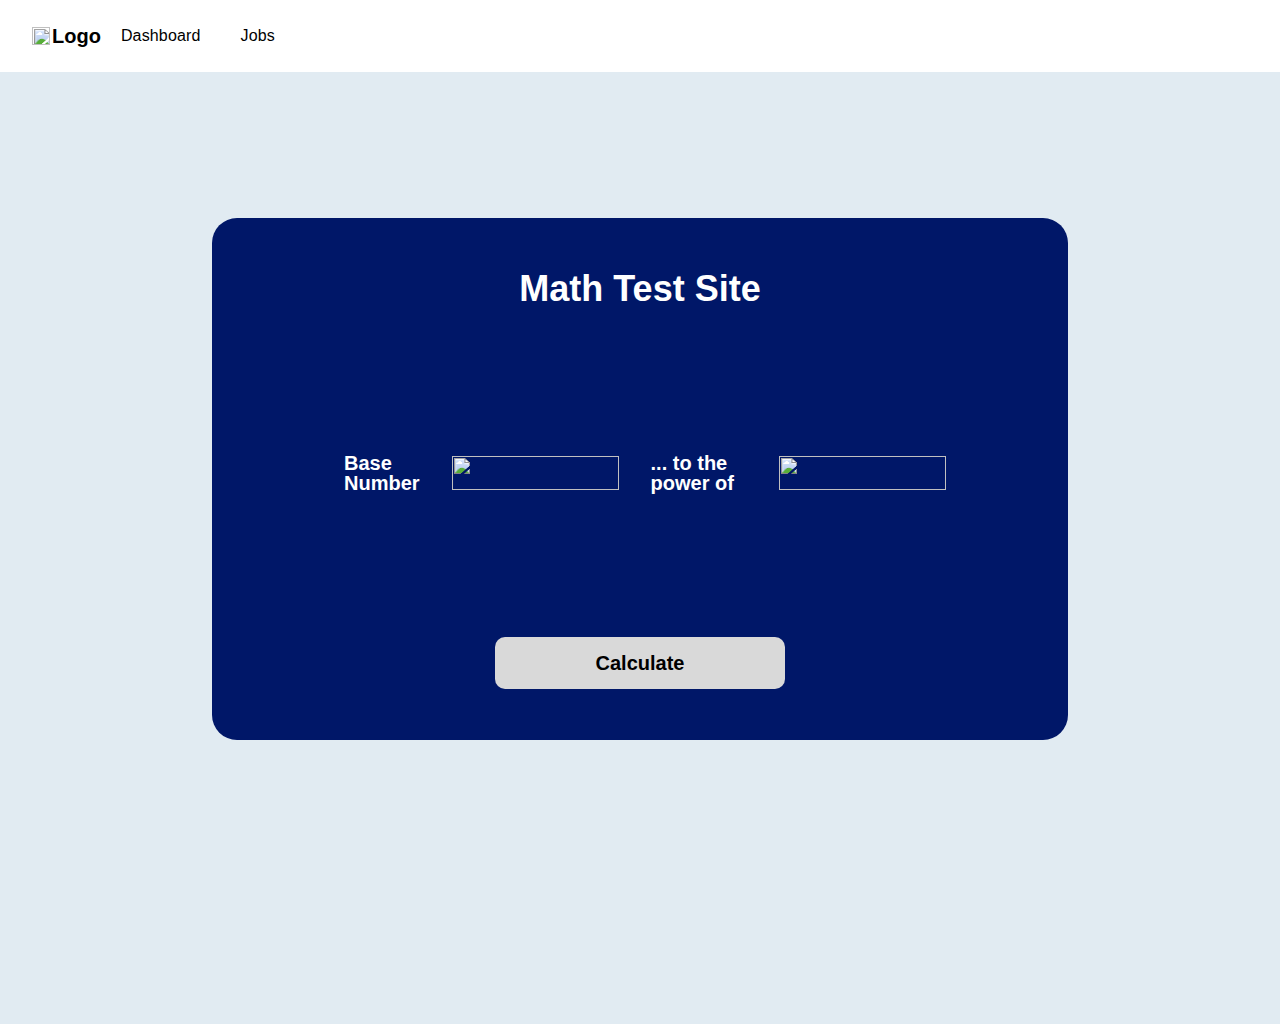
==== index.html @ e386edb8 "try again" ====
<!DOCTYPE html><!--  This site was created in Webflow. https://www.webflow.com  -->
<!--  Last Published: Thu Jun 29 2023 03:50:03 GMT+0000 (Coordinated Universal Time)  -->
<html data-wf-page="649cf6dd56175bee62887b92" data-wf-site="649cf6dd56175bee62887b8e">
<head>
  <meta charset="utf-8">
  <title>SP&#x27;s Spectacular Site</title>
  <meta content="width=device-width, initial-scale=1" name="viewport">
  <meta content="Webflow" name="generator">
  <link href="css/normalize.css" rel="stylesheet" type="text/css">
  <link href="css/webflow.css" rel="stylesheet" type="text/css">
  <link href="css/sps-spectacular-site-15b941.webflow.css" rel="stylesheet" type="text/css">
  <script type="text/javascript">!function(o,c){var n=c.documentElement,t=" w-mod-";n.className+=t+"js",("ontouchstart"in o||o.DocumentTouch&&c instanceof DocumentTouch)&&(n.className+=t+"touch")}(window,document);</script>
  <link href="images/favicon.ico" rel="shortcut icon" type="image/x-icon">
  <link href="images/webclip.png" rel="apple-touch-icon">
</head>
<body>
  <div class="home">
    <div class="navbar">
      <div class="logo"><img src="https://uploads-ssl.webflow.com/649cf6dd56175bee62887b8e/649cf7217cb20ece78a99e9d_Vectors-Wrapper.svg" loading="lazy" width="18" height="18" alt="" class="vectors-wrapper-5">
        <div class="text-9">Logo</div>
      </div>
      <div class="frame-333">
        <div class="body-body-large">Dashboard</div>
        <div class="body-body-large">Jobs</div>
      </div>
    </div>
    <div class="frame-334">
      <div class="frame-335">
        <div class="frame-336">
          <div class="frame-337">
            <div class="text-10">Math Test Site</div>
          </div>
          <div class="frame-338">
            <div class="frame-337">
              <div class="text-11">Base Number</div>
            </div><img src="https://uploads-ssl.webflow.com/649cf6dd56175bee62887b8e/649cf7237cb20ece78a9a00b_Vectors-Wrapper.svg" loading="lazy" width="167" height="34" alt="" class="vectors-wrapper-2">
            <div class="frame-337">
              <div class="text-11">... to the power of</div>
            </div><img src="https://uploads-ssl.webflow.com/649cf6dd56175bee62887b8e/649cf7237cb20ece78a9a00b_Vectors-Wrapper.svg" loading="lazy" width="167" height="34" alt="" class="vectors-wrapper-2">
          </div>
          <div class="frame-5">
            <div class="frame-339">
              <div class="text-4">Calculate</div>
            </div>
          </div>
        </div>
      </div>
    </div>
  </div>
  <script src="https://d3e54v103j8qbb.cloudfront.net/js/jquery-3.5.1.min.dc5e7f18c8.js?site=649cf6dd56175bee62887b8e" type="text/javascript" integrity="sha256-9/aliU8dGd2tb6OSsuzixeV4y/faTqgFtohetphbbj0=" crossorigin="anonymous"></script>
  <script src="js/webflow.js" type="text/javascript"></script>
</body>
</html>
---- css/webflow.css ----
@font-face {
  font-family: 'webflow-icons';
  src: url("[data-uri]") format('truetype');
  font-weight: normal;
  font-style: normal;
}
[class^="w-icon-"],
[class*=" w-icon-"] {
  /* use !important to prevent issues with browser extensions that change fonts */
  font-family: 'webflow-icons' !important;
  speak: none;
  font-style: normal;
  font-weight: normal;
  font-variant: normal;
  text-transform: none;
  line-height: 1;
  /* Better Font Rendering =========== */
  -webkit-font-smoothing: antialiased;
  -moz-osx-font-smoothing: grayscale;
}
.w-icon-slider-right:before {
  content: "\e600";
}
.w-icon-slider-left:before {
  content: "\e601";
}
.w-icon-nav-menu:before {
  content: "\e602";
}
.w-icon-arrow-down:before,
.w-icon-dropdown-toggle:before {
  content: "\e603";
}
.w-icon-file-upload-remove:before {
  content: "\e900";
}
.w-icon-file-upload-icon:before {
  content: "\e903";
}
* {
  -webkit-box-sizing: border-box;
  -moz-box-sizing: border-box;
  box-sizing: border-box;
}
html {
  height: 100%;
}
body {
  margin: 0;
  min-height: 100%;
  background-color: #fff;
  font-family: Arial, sans-serif;
  font-size: 14px;
  line-height: 20px;
  color: #333;
}
img {
  max-width: 100%;
  vertical-align: middle;
  display: inline-block;
}
html.w-mod-touch * {
  background-attachment: scroll !important;
}
.w-block {
  display: block;
}
.w-inline-block {
  max-width: 100%;
  display: inline-block;
}
.w-clearfix:before,
.w-clearfix:after {
  content: " ";
  display: table;
  grid-column-start: 1;
  grid-row-start: 1;
  grid-column-end: 2;
  grid-row-end: 2;
}
.w-clearfix:after {
  clear: both;
}
.w-hidden {
  display: none;
}
.w-button {
  display: inline-block;
  padding: 9px 15px;
  background-color: #3898EC;
  color: white;
  border: 0;
  line-height: inherit;
  text-decoration: none;
  cursor: pointer;
  border-radius: 0;
}
input.w-button {
  -webkit-appearance: button;
}
html[data-w-dynpage] [data-w-cloak] {
  color: transparent !important;
}
.w-webflow-badge,
.w-webflow-badge * {
  position: static;
  left: auto;
  top: auto;
  right: auto;
  bottom: auto;
  z-index: auto;
  display: block;
  visibility: visible;
  overflow: visible;
  overflow-x: visible;
  overflow-y: visible;
  box-sizing: border-box;
  width: auto;
  height: auto;
  max-height: none;
  max-width: none;
  min-height: 0;
  min-width: 0;
  margin: 0;
  padding: 0;
  float: none;
  clear: none;
  border: 0 none transparent;
  border-radius: 0;
  background: none;
  background-image: none;
  background-position: 0% 0%;
  background-size: auto auto;
  background-repeat: repeat;
  background-origin: padding-box;
  background-clip: border-box;
  background-attachment: scroll;
  background-color: transparent;
  box-shadow: none;
  opacity: 1;
  transform: none;
  transition: none;
  direction: ltr;
  font-family: inherit;
  font-weight: inherit;
  color: inherit;
  font-size: inherit;
  line-height: inherit;
  font-style: inherit;
  font-variant: inherit;
  text-align: inherit;
  letter-spacing: inherit;
  text-decoration: inherit;
  text-indent: 0;
  text-transform: inherit;
  list-style-type: disc;
  text-shadow: none;
  font-smoothing: auto;
  vertical-align: baseline;
  cursor: inherit;
  white-space: inherit;
  word-break: normal;
  word-spacing: normal;
  word-wrap: normal;
}
.w-webflow-badge {
  position: fixed !important;
  display: inline-block !important;
  visibility: visible !important;
  z-index: 2147483647 !important;
  top: auto !important;
  right: 12px !important;
  bottom: 12px !important;
  left: auto !important;
  color: #AAADB0 !important;
  background-color: #fff !important;
  border-radius: 3px !important;
  padding: 6px 8px 6px 6px !important;
  font-size: 12px !important;
  opacity: 1 !important;
  line-height: 14px !important;
  text-decoration: none !important;
  transform: none !important;
  margin: 0 !important;
  width: auto !important;
  height: auto !important;
  overflow: visible !important;
  white-space: nowrap;
  box-shadow: 0 0 0 1px rgba(0, 0, 0, 0.1), 0px 1px 3px rgba(0, 0, 0, 0.1);
  cursor: pointer;
}
.w-webflow-badge > img {
  display: inline-block !important;
  visibility: visible !important;
  opacity: 1 !important;
  vertical-align: middle !important;
}
h1,
h2,
h3,
h4,
h5,
h6 {
  font-weight: bold;
  margin-bottom: 10px;
}
h1 {
  font-size: 38px;
  line-height: 44px;
  margin-top: 20px;
}
h2 {
  font-size: 32px;
  line-height: 36px;
  margin-top: 20px;
}
h3 {
  font-size: 24px;
  line-height: 30px;
  margin-top: 20px;
}
h4 {
  font-size: 18px;
  line-height: 24px;
  margin-top: 10px;
}
h5 {
  font-size: 14px;
  line-height: 20px;
  margin-top: 10px;
}
h6 {
  font-size: 12px;
  line-height: 18px;
  margin-top: 10px;
}
p {
  margin-top: 0;
  margin-bottom: 10px;
}
blockquote {
  margin: 0 0 10px 0;
  padding: 10px 20px;
  border-left: 5px solid #E2E2E2;
  font-size: 18px;
  line-height: 22px;
}
figure {
  margin: 0;
  margin-bottom: 10px;
}
figcaption {
  margin-top: 5px;
  text-align: center;
}
ul,
ol {
  margin-top: 0px;
  margin-bottom: 10px;
  padding-left: 40px;
}
.w-list-unstyled {
  padding-left: 0;
  list-style: none;
}
.w-embed:before,
.w-embed:after {
  content: " ";
  display: table;
  grid-column-start: 1;
  grid-row-start: 1;
  grid-column-end: 2;
  grid-row-end: 2;
}
.w-embed:after {
  clear: both;
}
.w-video {
  width: 100%;
  position: relative;
  padding: 0;
}
.w-video iframe,
.w-video object,
.w-video embed {
  position: absolute;
  top: 0;
  left: 0;
  width: 100%;
  height: 100%;
  border: none;
}
fieldset {
  padding: 0;
  margin: 0;
  border: 0;
}
button,
[type='button'],
[type='reset'] {
  border: 0;
  cursor: pointer;
  -webkit-appearance: button;
}
.w-form {
  margin: 0 0 15px;
}
.w-form-done {
  display: none;
  padding: 20px;
  text-align: center;
  background-color: #dddddd;
}
.w-form-fail {
  display: none;
  margin-top: 10px;
  padding: 10px;
  background-color: #ffdede;
}
label {
  display: block;
  margin-bottom: 5px;
  font-weight: bold;
}
.w-input,
.w-select {
  display: block;
  width: 100%;
  height: 38px;
  padding: 8px 12px;
  margin-bottom: 10px;
  font-size: 14px;
  line-height: 1.42857143;
  color: #333333;
  vertical-align: middle;
  background-color: #ffffff;
  border: 1px solid #cccccc;
}
.w-input:-moz-placeholder,
.w-select:-moz-placeholder {
  color: #999;
}
.w-input::-moz-placeholder,
.w-select::-moz-placeholder {
  color: #999;
  opacity: 1;
}
.w-input::-webkit-input-placeholder,
.w-select::-webkit-input-placeholder {
  color: #999;
}
.w-input:focus,
.w-select:focus {
  border-color: #3898EC;
  outline: 0;
}
.w-input[disabled],
.w-select[disabled],
.w-input[readonly],
.w-select[readonly],
fieldset[disabled] .w-input,
fieldset[disabled] .w-select {
  cursor: not-allowed;
}
.w-input[disabled]:not(.w-input-disabled),
.w-select[disabled]:not(.w-input-disabled),
.w-input[readonly],
.w-select[readonly],
fieldset[disabled]:not(.w-input-disabled) .w-input,
fieldset[disabled]:not(.w-input-disabled) .w-select {
  background-color: #eeeeee;
}
textarea.w-input,
textarea.w-select {
  height: auto;
}
.w-select {
  background-color: #f3f3f3;
}
.w-select[multiple] {
  height: auto;
}
.w-form-label {
  display: inline-block;
  cursor: pointer;
  font-weight: normal;
  margin-bottom: 0px;
}
.w-radio {
  display: block;
  margin-bottom: 5px;
  padding-left: 20px;
}
.w-radio:before,
.w-radio:after {
  content: " ";
  display: table;
  grid-column-start: 1;
  grid-row-start: 1;
  grid-column-end: 2;
  grid-row-end: 2;
}
.w-radio:after {
  clear: both;
}
.w-radio-input {
  margin: 4px 0 0;
  line-height: normal;
  float: left;
  margin-left: -20px;
}
.w-radio-input {
  margin-top: 3px;
}
.w-file-upload {
  display: block;
  margin-bottom: 10px;
}
.w-file-upload-input {
  width: 0.1px;
  height: 0.1px;
  opacity: 0;
  overflow: hidden;
  position: absolute;
  z-index: -100;
}
.w-file-upload-default,
.w-file-upload-uploading,
.w-file-upload-success {
  display: inline-block;
  color: #333333;
}
.w-file-upload-error {
  display: block;
  margin-top: 10px;
}
.w-file-upload-default.w-hidden,
.w-file-upload-uploading.w-hidden,
.w-file-upload-error.w-hidden,
.w-file-upload-success.w-hidden {
  display: none;
}
.w-file-upload-uploading-btn {
  display: flex;
  font-size: 14px;
  font-weight: normal;
  cursor: pointer;
  margin: 0;
  padding: 8px 12px;
  border: 1px solid #cccccc;
  background-color: #fafafa;
}
.w-file-upload-file {
  display: flex;
  flex-grow: 1;
  justify-content: space-between;
  margin: 0;
  padding: 8px 9px 8px 11px;
  border: 1px solid #cccccc;
  background-color: #fafafa;
}
.w-file-upload-file-name {
  font-size: 14px;
  font-weight: normal;
  display: block;
}
.w-file-remove-link {
  margin-top: 3px;
  margin-left: 10px;
  width: auto;
  height: auto;
  padding: 3px;
  display: block;
  cursor: pointer;
}
.w-icon-file-upload-remove {
  margin: auto;
  font-size: 10px;
}
.w-file-upload-error-msg {
  display: inline-block;
  color: #ea384c;
  padding: 2px 0;
}
.w-file-upload-info {
  display: inline-block;
  line-height: 38px;
  padding: 0 12px;
}
.w-file-upload-label {
  display: inline-block;
  font-size: 14px;
  font-weight: normal;
  cursor: pointer;
  margin: 0;
  padding: 8px 12px;
  border: 1px solid #cccccc;
  background-color: #fafafa;
}
.w-icon-file-upload-icon,
.w-icon-file-upload-uploading {
  display: inline-block;
  margin-right: 8px;
  width: 20px;
}
.w-icon-file-upload-uploading {
  height: 20px;
}
.w-container {
  margin-left: auto;
  margin-right: auto;
  max-width: 940px;
}
.w-container:before,
.w-container:after {
  content: " ";
  display: table;
  grid-column-start: 1;
  grid-row-start: 1;
  grid-column-end: 2;
  grid-row-end: 2;
}
.w-container:after {
  clear: both;
}
.w-container .w-row {
  margin-left: -10px;
  margin-right: -10px;
}
.w-row:before,
.w-row:after {
  content: " ";
  display: table;
  grid-column-start: 1;
  grid-row-start: 1;
  grid-column-end: 2;
  grid-row-end: 2;
}
.w-row:after {
  clear: both;
}
.w-row .w-row {
  margin-left: 0;
  margin-right: 0;
}
.w-col {
  position: relative;
  float: left;
  width: 100%;
  min-height: 1px;
  padding-left: 10px;
  padding-right: 10px;
}
.w-col .w-col {
  padding-left: 0;
  padding-right: 0;
}
.w-col-1 {
  width: 8.33333333%;
}
.w-col-2 {
  width: 16.66666667%;
}
.w-col-3 {
  width: 25%;
}
.w-col-4 {
  width: 33.33333333%;
}
.w-col-5 {
  width: 41.66666667%;
}
.w-col-6 {
  width: 50%;
}
.w-col-7 {
  width: 58.33333333%;
}
.w-col-8 {
  width: 66.66666667%;
}
.w-col-9 {
  width: 75%;
}
.w-col-10 {
  width: 83.33333333%;
}
.w-col-11 {
  width: 91.66666667%;
}
.w-col-12 {
  width: 100%;
}
.w-hidden-main {
  display: none !important;
}
@media screen and (max-width: 991px) {
  .w-container {
    max-width: 728px;
  }
  .w-hidden-main {
    display: inherit !important;
  }
  .w-hidden-medium {
    display: none !important;
  }
  .w-col-medium-1 {
    width: 8.33333333%;
  }
  .w-col-medium-2 {
    width: 16.66666667%;
  }
  .w-col-medium-3 {
    width: 25%;
  }
  .w-col-medium-4 {
    width: 33.33333333%;
  }
  .w-col-medium-5 {
    width: 41.66666667%;
  }
  .w-col-medium-6 {
    width: 50%;
  }
  .w-col-medium-7 {
    width: 58.33333333%;
  }
  .w-col-medium-8 {
    width: 66.66666667%;
  }
  .w-col-medium-9 {
    width: 75%;
  }
  .w-col-medium-10 {
    width: 83.33333333%;
  }
  .w-col-medium-11 {
    width: 91.66666667%;
  }
  .w-col-medium-12 {
    width: 100%;
  }
  .w-col-stack {
    width: 100%;
    left: auto;
    right: auto;
  }
}
@media screen and (max-width: 767px) {
  .w-hidden-main {
    display: inherit !important;
  }
  .w-hidden-medium {
    display: inherit !important;
  }
  .w-hidden-small {
    display: none !important;
  }
  .w-row,
  .w-container .w-row {
    margin-left: 0;
    margin-right: 0;
  }
  .w-col {
    width: 100%;
    left: auto;
    right: auto;
  }
  .w-col-small-1 {
    width: 8.33333333%;
  }
  .w-col-small-2 {
    width: 16.66666667%;
  }
  .w-col-small-3 {
    width: 25%;
  }
  .w-col-small-4 {
    width: 33.33333333%;
  }
  .w-col-small-5 {
    width: 41.66666667%;
  }
  .w-col-small-6 {
    width: 50%;
  }
  .w-col-small-7 {
    width: 58.33333333%;
  }
  .w-col-small-8 {
    width: 66.66666667%;
  }
  .w-col-small-9 {
    width: 75%;
  }
  .w-col-small-10 {
    width: 83.33333333%;
  }
  .w-col-small-11 {
    width: 91.66666667%;
  }
  .w-col-small-12 {
    width: 100%;
  }
}
@media screen and (max-width: 479px) {
  .w-container {
    max-width: none;
  }
  .w-hidden-main {
    display: inherit !important;
  }
  .w-hidden-medium {
    display: inherit !important;
  }
  .w-hidden-small {
    display: inherit !important;
  }
  .w-hidden-tiny {
    display: none !important;
  }
  .w-col {
    width: 100%;
  }
  .w-col-tiny-1 {
    width: 8.33333333%;
  }
  .w-col-tiny-2 {
    width: 16.66666667%;
  }
  .w-col-tiny-3 {
    width: 25%;
  }
  .w-col-tiny-4 {
    width: 33.33333333%;
  }
  .w-col-tiny-5 {
    width: 41.66666667%;
  }
  .w-col-tiny-6 {
    width: 50%;
  }
  .w-col-tiny-7 {
    width: 58.33333333%;
  }
  .w-col-tiny-8 {
    width: 66.66666667%;
  }
  .w-col-tiny-9 {
    width: 75%;
  }
  .w-col-tiny-10 {
    width: 83.33333333%;
  }
  .w-col-tiny-11 {
    width: 91.66666667%;
  }
  .w-col-tiny-12 {
    width: 100%;
  }
}
.w-widget {
  position: relative;
}
.w-widget-map {
  width: 100%;
  height: 400px;
}
.w-widget-map label {
  width: auto;
  display: inline;
}
.w-widget-map img {
  max-width: inherit;
}
.w-widget-map .gm-style-iw {
  text-align: center;
}
.w-widget-map .gm-style-iw > button {
  display: none !important;
}
.w-widget-twitter {
  overflow: hidden;
}
.w-widget-twitter-count-shim {
  display: inline-block;
  vertical-align: top;
  position: relative;
  width: 28px;
  height: 20px;
  text-align: center;
  background: white;
  border: #758696 solid 1px;
  border-radius: 3px;
}
.w-widget-twitter-count-shim * {
  pointer-events: none;
  -webkit-user-select: none;
  -moz-user-select: none;
  -ms-user-select: none;
  user-select: none;
}
.w-widget-twitter-count-shim .w-widget-twitter-count-inner {
  position: relative;
  font-size: 15px;
  line-height: 12px;
  text-align: center;
  color: #999;
  font-family: serif;
}
.w-widget-twitter-count-shim .w-widget-twitter-count-clear {
  position: relative;
  display: block;
}
.w-widget-twitter-count-shim.w--large {
  width: 36px;
  height: 28px;
}
.w-widget-twitter-count-shim.w--large .w-widget-twitter-count-inner {
  font-size: 18px;
  line-height: 18px;
}
.w-widget-twitter-count-shim:not(.w--vertical) {
  margin-left: 5px;
  margin-right: 8px;
}
.w-widget-twitter-count-shim:not(.w--vertical).w--large {
  margin-left: 6px;
}
.w-widget-twitter-count-shim:not(.w--vertical):before,
.w-widget-twitter-count-shim:not(.w--vertical):after {
  top: 50%;
  left: 0;
  border: solid transparent;
  content: ' ';
  height: 0;
  width: 0;
  position: absolute;
  pointer-events: none;
}
.w-widget-twitter-count-shim:not(.w--vertical):before {
  border-color: rgba(117, 134, 150, 0);
  border-right-color: #5d6c7b;
  border-width: 4px;
  margin-left: -9px;
  margin-top: -4px;
}
.w-widget-twitter-count-shim:not(.w--vertical).w--large:before {
  border-width: 5px;
  margin-left: -10px;
  margin-top: -5px;
}
.w-widget-twitter-count-shim:not(.w--vertical):after {
  border-color: rgba(255, 255, 255, 0);
  border-right-color: white;
  border-width: 4px;
  margin-left: -8px;
  margin-top: -4px;
}
.w-widget-twitter-count-shim:not(.w--vertical).w--large:after {
  border-width: 5px;
  margin-left: -9px;
  margin-top: -5px;
}
.w-widget-twitter-count-shim.w--vertical {
  width: 61px;
  height: 33px;
  margin-bottom: 8px;
}
.w-widget-twitter-count-shim.w--vertical:before,
.w-widget-twitter-count-shim.w--vertical:after {
  top: 100%;
  left: 50%;
  border: solid transparent;
  content: ' ';
  height: 0;
  width: 0;
  position: absolute;
  pointer-events: none;
}
.w-widget-twitter-count-shim.w--vertical:before {
  border-color: rgba(117, 134, 150, 0);
  border-top-color: #5d6c7b;
  border-width: 5px;
  margin-left: -5px;
}
.w-widget-twitter-count-shim.w--vertical:after {
  border-color: rgba(255, 255, 255, 0);
  border-top-color: white;
  border-width: 4px;
  margin-left: -4px;
}
.w-widget-twitter-count-shim.w--vertical .w-widget-twitter-count-inner {
  font-size: 18px;
  line-height: 22px;
}
.w-widget-twitter-count-shim.w--vertical.w--large {
  width: 76px;
}
.w-background-video {
  position: relative;
  overflow: hidden;
  height: 500px;
  color: white;
}
.w-background-video > video {
  background-size: cover;
  background-position: 50% 50%;
  position: absolute;
  margin: auto;
  width: 100%;
  height: 100%;
  right: -100%;
  bottom: -100%;
  top: -100%;
  left: -100%;
  object-fit: cover;
  z-index: -100;
}
.w-background-video > video::-webkit-media-controls-start-playback-button {
  display: none !important;
  -webkit-appearance: none;
}
.w-background-video--control {
  position: absolute;
  bottom: 1em;
  right: 1em;
  background-color: transparent;
  padding: 0;
}
.w-background-video--control > [hidden] {
  display: none !important;
}
.w-slider {
  position: relative;
  height: 300px;
  text-align: center;
  background: #dddddd;
  clear: both;
  -webkit-tap-highlight-color: rgba(0, 0, 0, 0);
  tap-highlight-color: rgba(0, 0, 0, 0);
}
.w-slider-mask {
  position: relative;
  display: block;
  overflow: hidden;
  z-index: 1;
  left: 0;
  right: 0;
  height: 100%;
  white-space: nowrap;
}
.w-slide {
  position: relative;
  display: inline-block;
  vertical-align: top;
  width: 100%;
  height: 100%;
  white-space: normal;
  text-align: left;
}
.w-slider-nav {
  position: absolute;
  z-index: 2;
  top: auto;
  right: 0;
  bottom: 0;
  left: 0;
  margin: auto;
  padding-top: 10px;
  height: 40px;
  text-align: center;
  -webkit-tap-highlight-color: rgba(0, 0, 0, 0);
  tap-highlight-color: rgba(0, 0, 0, 0);
}
.w-slider-nav.w-round > div {
  border-radius: 100%;
}
.w-slider-nav.w-num > div {
  width: auto;
  height: auto;
  padding: 0.2em 0.5em;
  font-size: inherit;
  line-height: inherit;
}
.w-slider-nav.w-shadow > div {
  box-shadow: 0 0 3px rgba(51, 51, 51, 0.4);
}
.w-slider-nav-invert {
  color: #fff;
}
.w-slider-nav-invert > div {
  background-color: rgba(34, 34, 34, 0.4);
}
.w-slider-nav-invert > div.w-active {
  background-color: #222;
}
.w-slider-dot {
  position: relative;
  display: inline-block;
  width: 1em;
  height: 1em;
  background-color: rgba(255, 255, 255, 0.4);
  cursor: pointer;
  margin: 0 3px 0.5em;
  transition: background-color 100ms, color 100ms;
}
.w-slider-dot.w-active {
  background-color: #fff;
}
.w-slider-dot:focus {
  outline: none;
  box-shadow: 0px 0px 0px 2px #fff;
}
.w-slider-dot:focus.w-active {
  box-shadow: none;
}
.w-slider-arrow-left,
.w-slider-arrow-right {
  position: absolute;
  width: 80px;
  top: 0;
  right: 0;
  bottom: 0;
  left: 0;
  margin: auto;
  cursor: pointer;
  overflow: hidden;
  color: white;
  font-size: 40px;
  -webkit-tap-highlight-color: rgba(0, 0, 0, 0);
  tap-highlight-color: rgba(0, 0, 0, 0);
  -webkit-user-select: none;
  -moz-user-select: none;
  -ms-user-select: none;
  user-select: none;
}
.w-slider-arrow-left [class^='w-icon-'],
.w-slider-arrow-right [class^='w-icon-'],
.w-slider-arrow-left [class*=' w-icon-'],
.w-slider-arrow-right [class*=' w-icon-'] {
  position: absolute;
}
.w-slider-arrow-left:focus,
.w-slider-arrow-right:focus {
  outline: 0;
}
.w-slider-arrow-left {
  z-index: 3;
  right: auto;
}
.w-slider-arrow-right {
  z-index: 4;
  left: auto;
}
.w-icon-slider-left,
.w-icon-slider-right {
  top: 0;
  right: 0;
  bottom: 0;
  left: 0;
  margin: auto;
  width: 1em;
  height: 1em;
}
.w-slider-aria-label {
  border: 0;
  clip: rect(0 0 0 0);
  height: 1px;
  margin: -1px;
  overflow: hidden;
  padding: 0;
  position: absolute;
  width: 1px;
}
.w-slider-force-show {
  display: block !important;
}
.w-dropdown {
  display: inline-block;
  position: relative;
  text-align: left;
  margin-left: auto;
  margin-right: auto;
  z-index: 900;
}
.w-dropdown-btn,
.w-dropdown-toggle,
.w-dropdown-link {
  position: relative;
  vertical-align: top;
  text-decoration: none;
  color: #222222;
  padding: 20px;
  text-align: left;
  margin-left: auto;
  margin-right: auto;
  white-space: nowrap;
}
.w-dropdown-toggle {
  -webkit-user-select: none;
  -moz-user-select: none;
  -ms-user-select: none;
  user-select: none;
  display: inline-block;
  cursor: pointer;
  padding-right: 40px;
}
.w-dropdown-toggle:focus {
  outline: 0;
}
.w-icon-dropdown-toggle {
  position: absolute;
  top: 0;
  right: 0;
  bottom: 0;
  margin: auto;
  margin-right: 20px;
  width: 1em;
  height: 1em;
}
.w-dropdown-list {
  position: absolute;
  background: #dddddd;
  display: none;
  min-width: 100%;
}
.w-dropdown-list.w--open {
  display: block;
}
.w-dropdown-link {
  padding: 10px 20px;
  display: block;
  color: #222222;
}
.w-dropdown-link.w--current {
  color: #0082f3;
}
.w-dropdown-link:focus {
  outline: 0;
}
@media screen and (max-width: 767px) {
  .w-nav-brand {
    padding-left: 10px;
  }
}
/**
 * ## Note
 * Safari (on both iOS and OS X) does not handle viewport units (vh, vw) well.
 * For example percentage units do not work on descendants of elements that
 * have any dimensions expressed in viewport units. It also doesn’t handle them at
 * all in `calc()`.
 */
/**
 * Wrapper around all lightbox elements
 *
 * 1. Since the lightbox can receive focus, IE also gives it an outline.
 * 2. Fixes flickering on Chrome when a transition is in progress
 *    underneath the lightbox.
 */
.w-lightbox-backdrop {
  cursor: auto;
  font-style: normal;
  letter-spacing: normal;
  list-style: disc;
  text-indent: 0;
  text-shadow: none;
  text-transform: none;
  visibility: visible;
  white-space: normal;
  word-break: normal;
  word-spacing: normal;
  word-wrap: normal;
  position: fixed;
  top: 0;
  right: 0;
  bottom: 0;
  left: 0;
  color: #fff;
  font-family: "Helvetica Neue", Helvetica, Ubuntu, "Segoe UI", Verdana, sans-serif;
  font-size: 17px;
  line-height: 1.2;
  font-weight: 300;
  text-align: center;
  background: rgba(0, 0, 0, 0.9);
  z-index: 2000;
  outline: 0;
  /* 1 */
  opacity: 0;
  -webkit-user-select: none;
  -moz-user-select: none;
  -webkit-tap-highlight-color: transparent;
  -webkit-transform: translate(0, 0);
  /* 2 */
}
/**
 * Neat trick to bind the rubberband effect to our canvas instead of the whole
 * document on iOS. It also prevents a bug that causes the document underneath to scroll.
 */
.w-lightbox-backdrop,
.w-lightbox-container {
  height: 100%;
  overflow: auto;
  -webkit-overflow-scrolling: touch;
}
.w-lightbox-content {
  position: relative;
  height: 100vh;
  overflow: hidden;
}
.w-lightbox-view {
  position: absolute;
  width: 100vw;
  height: 100vh;
  opacity: 0;
}
.w-lightbox-view:before {
  content: "";
  height: 100vh;
}
/* .w-lightbox-content */
.w-lightbox-group,
.w-lightbox-group .w-lightbox-view,
.w-lightbox-group .w-lightbox-view:before {
  height: 86vh;
}
.w-lightbox-frame,
.w-lightbox-view:before {
  display: inline-block;
  vertical-align: middle;
}
/*
 * 1. Remove default margin set by user-agent on the <figure> element.
 */
.w-lightbox-figure {
  position: relative;
  margin: 0;
  /* 1 */
}
.w-lightbox-group .w-lightbox-figure {
  cursor: pointer;
}
/**
 * IE adds image dimensions as width and height attributes on the IMG tag,
 * but we need both width and height to be set to auto to enable scaling.
 */
.w-lightbox-img {
  width: auto;
  height: auto;
  max-width: none;
}
/**
 * 1. Reset if style is set by user on "All Images"
 */
.w-lightbox-image {
  display: block;
  float: none;
  /* 1 */
  max-width: 100vw;
  max-height: 100vh;
}
.w-lightbox-group .w-lightbox-image {
  max-height: 86vh;
}
.w-lightbox-caption {
  position: absolute;
  right: 0;
  bottom: 0;
  left: 0;
  padding: 0.5em 1em;
  background: rgba(0, 0, 0, 0.4);
  text-align: left;
  text-overflow: ellipsis;
  white-space: nowrap;
  overflow: hidden;
}
.w-lightbox-embed {
  position: absolute;
  top: 0;
  right: 0;
  bottom: 0;
  left: 0;
  width: 100%;
  height: 100%;
}
.w-lightbox-control {
  position: absolute;
  top: 0;
  width: 4em;
  background-size: 24px;
  background-repeat: no-repeat;
  background-position: center;
  cursor: pointer;
  -webkit-transition: all 0.3s;
  transition: all 0.3s;
}
.w-lightbox-left {
  display: none;
  bottom: 0;
  left: 0;
  /* <svg xmlns="http://www.w3.org/2000/svg" viewBox="-20 0 24 40" width="24" height="40"><g transform="rotate(45)"><path d="m0 0h5v23h23v5h-28z" opacity=".4"/><path d="m1 1h3v23h23v3h-26z" fill="#fff"/></g></svg> */
  background-image: url("[data-uri]");
}
.w-lightbox-right {
  display: none;
  right: 0;
  bottom: 0;
  /* <svg xmlns="http://www.w3.org/2000/svg" viewBox="-4 0 24 40" width="24" height="40"><g transform="rotate(45)"><path d="m0-0h28v28h-5v-23h-23z" opacity=".4"/><path d="m1 1h26v26h-3v-23h-23z" fill="#fff"/></g></svg> */
  background-image: url("[data-uri]");
}
/*
 * Without specifying the with and height inside the SVG, all versions of IE render the icon too small.
 * The bug does not seem to manifest itself if the elements are tall enough such as the above arrows.
 * (http://stackoverflow.com/questions/16092114/background-size-differs-in-internet-explorer)
 */
.w-lightbox-close {
  right: 0;
  height: 2.6em;
  /* <svg xmlns="http://www.w3.org/2000/svg" viewBox="-4 0 18 17" width="18" height="17"><g transform="rotate(45)"><path d="m0 0h7v-7h5v7h7v5h-7v7h-5v-7h-7z" opacity=".4"/><path d="m1 1h7v-7h3v7h7v3h-7v7h-3v-7h-7z" fill="#fff"/></g></svg> */
  background-image: url("[data-uri]");
  background-size: 18px;
}
/**
 * 1. All IE versions add extra space at the bottom without this.
 */
.w-lightbox-strip {
  position: absolute;
  bottom: 0;
  left: 0;
  right: 0;
  padding: 0 1vh;
  line-height: 0;
  /* 1 */
  white-space: nowrap;
  overflow-x: auto;
  overflow-y: hidden;
}
/*
 * 1. We use content-box to avoid having to do `width: calc(10vh + 2vw)`
 *    which doesn’t work in Safari anyway.
 * 2. Chrome renders images pixelated when switching to GPU. Making sure
 *    the parent is also rendered on the GPU (by setting translate3d for
 *    example) fixes this behavior.
 */
.w-lightbox-item {
  display: inline-block;
  width: 10vh;
  padding: 2vh 1vh;
  box-sizing: content-box;
  /* 1 */
  cursor: pointer;
  -webkit-transform: translate3d(0, 0, 0);
  /* 2 */
}
.w-lightbox-active {
  opacity: 0.3;
}
.w-lightbox-thumbnail {
  position: relative;
  height: 10vh;
  background: #222;
  overflow: hidden;
}
.w-lightbox-thumbnail-image {
  position: absolute;
  top: 0;
  left: 0;
}
.w-lightbox-thumbnail .w-lightbox-tall {
  top: 50%;
  width: 100%;
  -webkit-transform: translate(0, -50%);
  transform: translate(0, -50%);
}
.w-lightbox-thumbnail .w-lightbox-wide {
  left: 50%;
  height: 100%;
  -webkit-transform: translate(-50%, 0);
  transform: translate(-50%, 0);
}
/*
 * Spinner
 *
 * Absolute pixel values are used to avoid rounding errors that would cause
 * the white spinning element to be misaligned with the track.
 */
.w-lightbox-spinner {
  position: absolute;
  top: 50%;
  left: 50%;
  box-sizing: border-box;
  width: 40px;
  height: 40px;
  margin-top: -20px;
  margin-left: -20px;
  border: 5px solid rgba(0, 0, 0, 0.4);
  border-radius: 50%;
  -webkit-animation: spin 0.8s infinite linear;
  animation: spin 0.8s infinite linear;
}
.w-lightbox-spinner:after {
  content: "";
  position: absolute;
  top: -4px;
  right: -4px;
  bottom: -4px;
  left: -4px;
  border: 3px solid transparent;
  border-bottom-color: #fff;
  border-radius: 50%;
}
/*
 * Utility classes
 */
.w-lightbox-hide {
  display: none;
}
.w-lightbox-noscroll {
  overflow: hidden;
}
@media (min-width: 768px) {
  .w-lightbox-content {
    height: 96vh;
    margin-top: 2vh;
  }
  .w-lightbox-view,
  .w-lightbox-view:before {
    height: 96vh;
  }
  /* .w-lightbox-content */
  .w-lightbox-group,
  .w-lightbox-group .w-lightbox-view,
  .w-lightbox-group .w-lightbox-view:before {
    height: 84vh;
  }
  .w-lightbox-image {
    max-width: 96vw;
    max-height: 96vh;
  }
  .w-lightbox-group .w-lightbox-image {
    max-width: 82.3vw;
    max-height: 84vh;
  }
  .w-lightbox-left,
  .w-lightbox-right {
    display: block;
    opacity: 0.5;
  }
  .w-lightbox-close {
    opacity: 0.8;
  }
  .w-lightbox-control:hover {
    opacity: 1;
  }
}
.w-lightbox-inactive,
.w-lightbox-inactive:hover {
  opacity: 0;
}
.w-richtext:before,
.w-richtext:after {
  content: " ";
  display: table;
  grid-column-start: 1;
  grid-row-start: 1;
  grid-column-end: 2;
  grid-row-end: 2;
}
.w-richtext:after {
  clear: both;
}
.w-richtext[contenteditable="true"]:before,
.w-richtext[contenteditable="true"]:after {
  white-space: initial;
}
.w-richtext ol,
.w-richtext ul {
  overflow: hidden;
}
.w-richtext .w-richtext-figure-selected.w-richtext-figure-type-video div:after,
.w-richtext .w-richtext-figure-selected[data-rt-type="video"] div:after {
  outline: 2px solid #2895f7;
}
.w-richtext .w-richtext-figure-selected.w-richtext-figure-type-image div,
.w-richtext .w-richtext-figure-selected[data-rt-type="image"] div {
  outline: 2px solid #2895f7;
}
.w-richtext figure.w-richtext-figure-type-video > div:after,
.w-richtext figure[data-rt-type="video"] > div:after {
  content: '';
  position: absolute;
  display: none;
  left: 0;
  top: 0;
  right: 0;
  bottom: 0;
}
.w-richtext figure {
  position: relative;
  max-width: 60%;
}
.w-richtext figure > div:before {
  cursor: default!important;
}
.w-richtext figure img {
  width: 100%;
}
.w-richtext figure figcaption.w-richtext-figcaption-placeholder {
  opacity: 0.6;
}
.w-richtext figure div {
  /* fix incorrectly sized selection border in the data manager */
  font-size: 0px;
  color: transparent;
}
.w-richtext figure.w-richtext-figure-type-image,
.w-richtext figure[data-rt-type="image"] {
  display: table;
}
.w-richtext figure.w-richtext-figure-type-image > div,
.w-richtext figure[data-rt-type="image"] > div {
  display: inline-block;
}
.w-richtext figure.w-richtext-figure-type-image > figcaption,
.w-richtext figure[data-rt-type="image"] > figcaption {
  display: table-caption;
  caption-side: bottom;
}
.w-richtext figure.w-richtext-figure-type-video,
.w-richtext figure[data-rt-type="video"] {
  width: 60%;
  height: 0;
}
.w-richtext figure.w-richtext-figure-type-video iframe,
.w-richtext figure[data-rt-type="video"] iframe {
  position: absolute;
  top: 0;
  left: 0;
  width: 100%;
  height: 100%;
}
.w-richtext figure.w-richtext-figure-type-video > div,
.w-richtext figure[data-rt-type="video"] > div {
  width: 100%;
}
.w-richtext figure.w-richtext-align-center {
  margin-right: auto;
  margin-left: auto;
  clear: both;
}
.w-richtext figure.w-richtext-align-center.w-richtext-figure-type-image > div,
.w-richtext figure.w-richtext-align-center[data-rt-type="image"] > div {
  max-width: 100%;
}
.w-richtext figure.w-richtext-align-normal {
  clear: both;
}
.w-richtext figure.w-richtext-align-fullwidth {
  width: 100%;
  max-width: 100%;
  text-align: center;
  clear: both;
  display: block;
  margin-right: auto;
  margin-left: auto;
}
.w-richtext figure.w-richtext-align-fullwidth > div {
  display: inline-block;
  /* padding-bottom is used for aspect ratios in video figures
      we want the div to inherit that so hover/selection borders in the designer-canvas
      fit right*/
  padding-bottom: inherit;
}
.w-richtext figure.w-richtext-align-fullwidth > figcaption {
  display: block;
}
.w-richtext figure.w-richtext-align-floatleft {
  float: left;
  margin-right: 15px;
  clear: none;
}
.w-richtext figure.w-richtext-align-floatright {
  float: right;
  margin-left: 15px;
  clear: none;
}
.w-nav {
  position: relative;
  background: #dddddd;
  z-index: 1000;
}
.w-nav:before,
.w-nav:after {
  content: " ";
  display: table;
  grid-column-start: 1;
  grid-row-start: 1;
  grid-column-end: 2;
  grid-row-end: 2;
}
.w-nav:after {
  clear: both;
}
.w-nav-brand {
  position: relative;
  float: left;
  text-decoration: none;
  color: #333333;
}
.w-nav-link {
  position: relative;
  display: inline-block;
  vertical-align: top;
  text-decoration: none;
  color: #222222;
  padding: 20px;
  text-align: left;
  margin-left: auto;
  margin-right: auto;
}
.w-nav-link.w--current {
  color: #0082f3;
}
.w-nav-menu {
  position: relative;
  float: right;
}
[data-nav-menu-open] {
  display: block !important;
  position: absolute;
  top: 100%;
  left: 0;
  right: 0;
  background: #C8C8C8;
  text-align: center;
  overflow: visible;
  min-width: 200px;
}
.w--nav-link-open {
  display: block;
  position: relative;
}
.w-nav-overlay {
  position: absolute;
  overflow: hidden;
  display: none;
  top: 100%;
  left: 0;
  right: 0;
  width: 100%;
}
.w-nav-overlay [data-nav-menu-open] {
  top: 0;
}
.w-nav[data-animation="over-left"] .w-nav-overlay {
  width: auto;
}
.w-nav[data-animation="over-left"] .w-nav-overlay,
.w-nav[data-animation="over-left"] [data-nav-menu-open] {
  right: auto;
  z-index: 1;
  top: 0;
}
.w-nav[data-animation="over-right"] .w-nav-overlay {
  width: auto;
}
.w-nav[data-animation="over-right"] .w-nav-overlay,
.w-nav[data-animation="over-right"] [data-nav-menu-open] {
  left: auto;
  z-index: 1;
  top: 0;
}
.w-nav-button {
  position: relative;
  float: right;
  padding: 18px;
  font-size: 24px;
  display: none;
  cursor: pointer;
  -webkit-tap-highlight-color: rgba(0, 0, 0, 0);
  tap-highlight-color: rgba(0, 0, 0, 0);
  -webkit-user-select: none;
  -moz-user-select: none;
  -ms-user-select: none;
  user-select: none;
}
.w-nav-button:focus {
  outline: 0;
}
.w-nav-button.w--open {
  background-color: #C8C8C8;
  color: white;
}
.w-nav[data-collapse="all"] .w-nav-menu {
  display: none;
}
.w-nav[data-collapse="all"] .w-nav-button {
  display: block;
}
.w--nav-dropdown-open {
  display: block;
}
.w--nav-dropdown-toggle-open {
  display: block;
}
.w--nav-dropdown-list-open {
  position: static;
}
@media screen and (max-width: 991px) {
  .w-nav[data-collapse="medium"] .w-nav-menu {
    display: none;
  }
  .w-nav[data-collapse="medium"] .w-nav-button {
    display: block;
  }
}
@media screen and (max-width: 767px) {
  .w-nav[data-collapse="small"] .w-nav-menu {
    display: none;
  }
  .w-nav[data-collapse="small"] .w-nav-button {
    display: block;
  }
  .w-nav-brand {
    padding-left: 10px;
  }
}
@media screen and (max-width: 479px) {
  .w-nav[data-collapse="tiny"] .w-nav-menu {
    display: none;
  }
  .w-nav[data-collapse="tiny"] .w-nav-button {
    display: block;
  }
}
.w-tabs {
  position: relative;
}
.w-tabs:before,
.w-tabs:after {
  content: " ";
  display: table;
  grid-column-start: 1;
  grid-row-start: 1;
  grid-column-end: 2;
  grid-row-end: 2;
}
.w-tabs:after {
  clear: both;
}
.w-tab-menu {
  position: relative;
}
.w-tab-link {
  position: relative;
  display: inline-block;
  vertical-align: top;
  text-decoration: none;
  padding: 9px 30px;
  text-align: left;
  cursor: pointer;
  color: #222222;
  background-color: #dddddd;
}
.w-tab-link.w--current {
  background-color: #C8C8C8;
}
.w-tab-link:focus {
  outline: 0;
}
.w-tab-content {
  position: relative;
  display: block;
  overflow: hidden;
}
.w-tab-pane {
  position: relative;
  display: none;
}
.w--tab-active {
  display: block;
}
@media screen and (max-width: 479px) {
  .w-tab-link {
    display: block;
  }
}
.w-ix-emptyfix:after {
  content: "";
}
@keyframes spin {
  0% {
    transform: rotate(0deg);
  }
  100% {
    transform: rotate(360deg);
  }
}
.w-dyn-empty {
  padding: 10px;
  background-color: #dddddd;
}
.w-dyn-hide {
  display: none !important;
}
.w-dyn-bind-empty {
  display: none !important;
}
.w-condition-invisible {
  display: none !important;
}
.wf-layout-layout {
  display: grid;
}
---- css/sps-spectacular-site-15b941.webflow.css ----
.home {
  width: 100%;
  height: 1024px;
  max-width: 1440px;
  grid-column-gap: 57px;
  grid-row-gap: 57px;
  background-color: #e1ebf2;
  flex-direction: column;
  justify-content: flex-start;
  align-items: center;
  display: flex;
}

.navbar {
  width: 100%;
  max-width: 1440px;
  grid-column-gap: 20px;
  grid-row-gap: 20px;
  background-color: #fff;
  justify-content: center;
  align-items: center;
  padding: 24px 32px;
  display: flex;
}

.logo {
  height: 24px;
  grid-column-gap: 2px;
  grid-row-gap: 2px;
  flex: 0 auto;
  justify-content: center;
  align-items: center;
  display: flex;
}

.vectors-wrapper {
  width: 18px;
  height: 18px;
  grid-column-gap: 0px;
  grid-row-gap: 0px;
  object-fit: cover;
  justify-content: center;
  align-items: center;
  display: flex;
}

.text {
  color: #000;
  text-transform: undefined;
  font-size: 20px;
  font-weight: 600;
}

.frame-321 {
  width: 100%;
  grid-column-gap: 40px;
  grid-row-gap: 40px;
  justify-content: flex-start;
  align-items: center;
  display: flex;
}

.body-body-large {
  color: #000;
  letter-spacing: .01em;
  font-size: 16px;
  font-weight: 400;
  line-height: 24px;
}

.frame-322 {
  grid-column-gap: 10px;
  grid-row-gap: 10px;
  background-color: #e1ebf2;
  flex-direction: column;
  justify-content: center;
  align-items: center;
  padding: 89px 212px;
  display: flex;
}

.frame-8 {
  grid-column-gap: 10px;
  grid-row-gap: 10px;
  background-color: #001768;
  border-radius: 25px;
  flex-direction: column;
  justify-content: flex-start;
  align-items: flex-start;
  padding: 51px 122px;
  display: flex;
}

.frame-7 {
  grid-column-gap: 134px;
  grid-row-gap: 134px;
  flex-direction: column;
  justify-content: flex-start;
  align-items: center;
  display: flex;
}

.frame-1 {
  grid-column-gap: 10px;
  grid-row-gap: 10px;
  flex: 0 auto;
  justify-content: center;
  align-items: center;
  padding: 10px;
  display: flex;
}

.text-2 {
  color: #fff;
  font-size: 36px;
  font-weight: 700;
}

.frame-6 {
  grid-column-gap: 22px;
  grid-row-gap: 22px;
  flex: 0 auto;
  justify-content: flex-start;
  align-items: center;
  display: flex;
}

.text-3 {
  color: #fff;
  font-size: 20px;
  font-weight: 700;
}

.vectors-wrapper-2 {
  width: 167px;
  height: 34px;
  grid-column-gap: 0px;
  grid-row-gap: 0px;
  object-fit: cover;
  justify-content: center;
  align-items: center;
  display: flex;
}

.frame-5 {
  grid-column-gap: 10px;
  grid-row-gap: 10px;
  background-color: #d9d9d9;
  border-radius: 10px;
  flex-direction: column;
  justify-content: flex-start;
  align-items: flex-start;
  padding: 6px 12px;
  display: flex;
}

.frame-4 {
  grid-column-gap: 10px;
  grid-row-gap: 10px;
  flex: 0 auto;
  justify-content: center;
  align-items: center;
  padding: 10px 89px;
  display: flex;
}

.text-4 {
  color: #000;
  font-size: 20px;
  font-weight: 700;
}

.jobs {
  width: 100%;
  height: 1024px;
  max-width: 1440px;
  grid-column-gap: 57px;
  grid-row-gap: 57px;
  background-color: #e1ebf2;
  flex-direction: column;
  justify-content: flex-start;
  align-items: center;
  display: flex;
}

.vectors-wrapper-3 {
  width: 18px;
  height: 18px;
  grid-column-gap: 0px;
  grid-row-gap: 0px;
  object-fit: cover;
  justify-content: center;
  align-items: center;
  display: flex;
}

.text-5 {
  color: #000;
  text-transform: undefined;
  font-size: 20px;
  font-weight: 600;
}

.frame-323 {
  width: 100%;
  grid-column-gap: 40px;
  grid-row-gap: 40px;
  justify-content: flex-start;
  align-items: center;
  display: flex;
}

.frame-324 {
  grid-column-gap: 10px;
  grid-row-gap: 10px;
  background-color: #e1ebf2;
  flex-direction: column;
  justify-content: center;
  align-items: center;
  padding: 89px 212px;
  display: flex;
}

.frame-325 {
  grid-column-gap: 10px;
  grid-row-gap: 10px;
  background-color: #001768;
  border-radius: 25px;
  flex-direction: column;
  justify-content: flex-start;
  align-items: flex-start;
  padding: 51px 122px;
  display: flex;
}

.frame-326 {
  grid-column-gap: 134px;
  grid-row-gap: 134px;
  flex-direction: column;
  justify-content: flex-start;
  align-items: center;
  display: flex;
}

.frame-327 {
  grid-column-gap: 10px;
  grid-row-gap: 10px;
  flex: 0 auto;
  justify-content: center;
  align-items: center;
  padding: 10px;
  display: flex;
}

.text-6 {
  color: #fff;
  font-size: 36px;
  font-weight: 700;
}

.vectors-wrapper-4 {
  width: 18px;
  height: 18px;
  grid-column-gap: 0px;
  grid-row-gap: 0px;
  object-fit: cover;
  justify-content: center;
  align-items: center;
  display: flex;
}

.text-7 {
  color: #000;
  text-transform: undefined;
  font-size: 20px;
  font-weight: 600;
}

.frame-328 {
  width: 100%;
  grid-column-gap: 40px;
  grid-row-gap: 40px;
  justify-content: flex-start;
  align-items: center;
  display: flex;
}

.frame-329 {
  grid-column-gap: 10px;
  grid-row-gap: 10px;
  background-color: #e1ebf2;
  flex-direction: column;
  justify-content: center;
  align-items: center;
  padding: 89px 212px;
  display: flex;
}

.frame-330 {
  grid-column-gap: 10px;
  grid-row-gap: 10px;
  background-color: #001768;
  border-radius: 25px;
  flex-direction: column;
  justify-content: flex-start;
  align-items: flex-start;
  padding: 51px 122px;
  display: flex;
}

.frame-331 {
  grid-column-gap: 134px;
  grid-row-gap: 134px;
  flex-direction: column;
  justify-content: flex-start;
  align-items: center;
  display: flex;
}

.frame-332 {
  grid-column-gap: 10px;
  grid-row-gap: 10px;
  flex: 0 auto;
  justify-content: center;
  align-items: center;
  padding: 10px;
  display: flex;
}

.text-8 {
  color: #fff;
  font-size: 36px;
  font-weight: 700;
}

.vectors-wrapper-5 {
  width: 18px;
  height: 18px;
  grid-column-gap: 0px;
  grid-row-gap: 0px;
  object-fit: cover;
  justify-content: center;
  align-items: center;
  display: flex;
}

.text-9 {
  color: #000;
  text-transform: undefined;
  font-size: 20px;
  font-weight: 600;
}

.frame-333 {
  width: 100%;
  grid-column-gap: 40px;
  grid-row-gap: 40px;
  justify-content: flex-start;
  align-items: center;
  display: flex;
}

.frame-334 {
  grid-column-gap: 10px;
  grid-row-gap: 10px;
  background-color: #e1ebf2;
  flex-direction: column;
  justify-content: center;
  align-items: center;
  padding: 89px 212px;
  display: flex;
}

.frame-335 {
  grid-column-gap: 10px;
  grid-row-gap: 10px;
  background-color: #001768;
  border-radius: 25px;
  flex-direction: column;
  justify-content: flex-start;
  align-items: flex-start;
  padding: 51px 122px;
  display: flex;
}

.frame-336 {
  grid-column-gap: 134px;
  grid-row-gap: 134px;
  flex-direction: column;
  justify-content: flex-start;
  align-items: center;
  display: flex;
}

.frame-337 {
  grid-column-gap: 10px;
  grid-row-gap: 10px;
  flex: 0 auto;
  justify-content: center;
  align-items: center;
  padding: 10px;
  display: flex;
}

.text-10 {
  color: #fff;
  font-size: 36px;
  font-weight: 700;
}

.frame-338 {
  grid-column-gap: 22px;
  grid-row-gap: 22px;
  flex: 0 auto;
  justify-content: flex-start;
  align-items: center;
  display: flex;
}

.text-11 {
  color: #fff;
  font-size: 20px;
  font-weight: 700;
}

.frame-339 {
  grid-column-gap: 10px;
  grid-row-gap: 10px;
  flex: 0 auto;
  justify-content: center;
  align-items: center;
  padding: 10px 89px;
  display: flex;
}
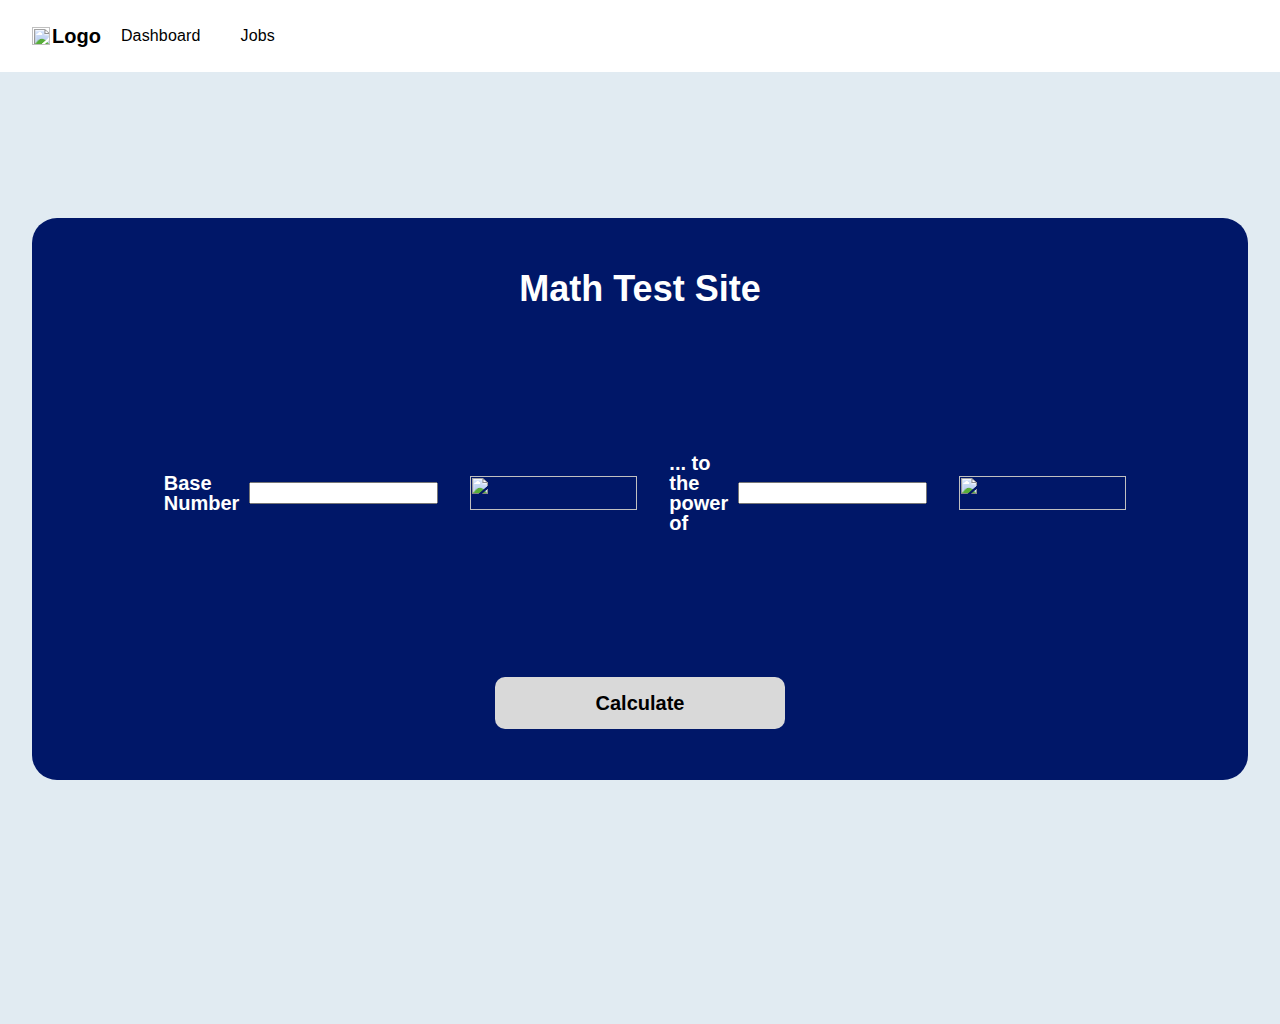
==== commit d2c201b1: "maybe this worked?" ====
--- a/index.html
+++ b/index.html
@@ -1,22 +1,44 @@
-<!DOCTYPE html><!--  This site was created in Webflow. https://www.webflow.com  -->
-<!--  Last Published: Thu Jun 29 2023 03:50:03 GMT+0000 (Coordinated Universal Time)  -->
-<html data-wf-page="649cf6dd56175bee62887b92" data-wf-site="649cf6dd56175bee62887b8e">
+<!DOCTYPE html>
+<html>
 <head>
   <meta charset="utf-8">
-  <title>SP&#x27;s Spectacular Site</title>
-  <meta content="width=device-width, initial-scale=1" name="viewport">
-  <meta content="Webflow" name="generator">
-  <link href="css/normalize.css" rel="stylesheet" type="text/css">
-  <link href="css/webflow.css" rel="stylesheet" type="text/css">
-  <link href="css/sps-spectacular-site-15b941.webflow.css" rel="stylesheet" type="text/css">
-  <script type="text/javascript">!function(o,c){var n=c.documentElement,t=" w-mod-";n.className+=t+"js",("ontouchstart"in o||o.DocumentTouch&&c instanceof DocumentTouch)&&(n.className+=t+"touch")}(window,document);</script>
-  <link href="images/favicon.ico" rel="shortcut icon" type="image/x-icon">
-  <link href="images/webclip.png" rel="apple-touch-icon">
+  <title>SP's Math Site</title>
+  <meta name="viewport" content="width=device-width, initial-scale=1">
+  <meta name="generator" content="Webflow">
+  <link rel="stylesheet" type="text/css" href="css/normalize.css">
+  <link rel="stylesheet" type="text/css" href="css/webflow.css">
+  <link rel="stylesheet" type="text/css" href="css/sps-spectacular-site-15b941.webflow.css">
+  <script>
+    !function(o,c){var n=c.documentElement,t=" w-mod-";n.className+=t+"js",("ontouchstart"in o||o.DocumentTouch&&c instanceof DocumentTouch)&&(n.className+=t+"touch")}(window,document);
+  // callAPI function that takes the base and exponent numbers as parameters
+  var callAPI = (base,exponent)=>{
+            // instantiate a headers object
+            var myHeaders = new Headers();
+            // add content type header to object
+            myHeaders.append("Content-Type", "application/json");
+            // using built in JSON utility package turn object to string and store in a variable
+            var raw = JSON.stringify({"base":base,"exponent":exponent});
+            // create a JSON object with parameters for API call and store in a variable
+            var requestOptions = {
+                method: 'POST',
+                headers: myHeaders,
+                body: raw,
+                redirect: 'follow'
+            };
+            // make API call with parameters and use promises to get response
+            fetch("https://xdb5j79nfa.execute-api.us-east-2.amazonaws.com/dev", requestOptions)
+            .then(response => response.text())
+            .then(result => alert(JSON.parse(result).body))
+            .catch(error => console.log('error', error));
+  </script>
+  <link rel="shortcut icon" type="image/x-icon" href="images/favicon.ico">
+  <link rel="apple-touch-icon" href="images/webclip.png">
 </head>
 <body>
   <div class="home">
     <div class="navbar">
-      <div class="logo"><img src="https://uploads-ssl.webflow.com/649cf6dd56175bee62887b8e/649cf7217cb20ece78a99e9d_Vectors-Wrapper.svg" loading="lazy" width="18" height="18" alt="" class="vectors-wrapper-5">
+      <div class="logo">
+        <img src="https://uploads-ssl.webflow.com/649cf6dd56175bee62887b8e/649cf7217cb20ece78a99e9d_Vectors-Wrapper.svg" loading="lazy" width="18" height="18" alt="" class="vectors-wrapper-5">
         <div class="text-9">Logo</div>
       </div>
       <div class="frame-333">
@@ -33,10 +55,14 @@
           <div class="frame-338">
             <div class="frame-337">
               <div class="text-11">Base Number</div>
-            </div><img src="https://uploads-ssl.webflow.com/649cf6dd56175bee62887b8e/649cf7237cb20ece78a9a00b_Vectors-Wrapper.svg" loading="lazy" width="167" height="34" alt="" class="vectors-wrapper-2">
+              <input type="text" id="base">
+            </div>
+            <img src="https://uploads-ssl.webflow.com/649cf6dd56175bee62887b8e/649cf7237cb20ece78a9a00b_Vectors-Wrapper.svg" loading="lazy" width="167" height="34" alt="" class="vectors-wrapper-2">
             <div class="frame-337">
               <div class="text-11">... to the power of</div>
-            </div><img src="https://uploads-ssl.webflow.com/649cf6dd56175bee62887b8e/649cf7237cb20ece78a9a00b_Vectors-Wrapper.svg" loading="lazy" width="167" height="34" alt="" class="vectors-wrapper-2">
+              <input type="text" id="exponent">
+            </div>
+            <img src="https://uploads-ssl.webflow.com/649cf6dd56175bee62887b8e/649cf7237cb20ece78a9a00b_Vectors-Wrapper.svg" loading="lazy" width="167" height="34" alt="" class="vectors-wrapper-2">
           </div>
           <div class="frame-5">
             <div class="frame-339">
@@ -47,7 +73,5 @@
       </div>
     </div>
   </div>
-  <script src="https://d3e54v103j8qbb.cloudfront.net/js/jquery-3.5.1.min.dc5e7f18c8.js?site=649cf6dd56175bee62887b8e" type="text/javascript" integrity="sha256-9/aliU8dGd2tb6OSsuzixeV4y/faTqgFtohetphbbj0=" crossorigin="anonymous"></script>
-  <script src="js/webflow.js" type="text/javascript"></script>
 </body>
-</html>+  <script src="https://d3e54v103j8qbb.cloudfront.net/js/jquery-3.5.1.min.dc5e7f18c8.js?site=649
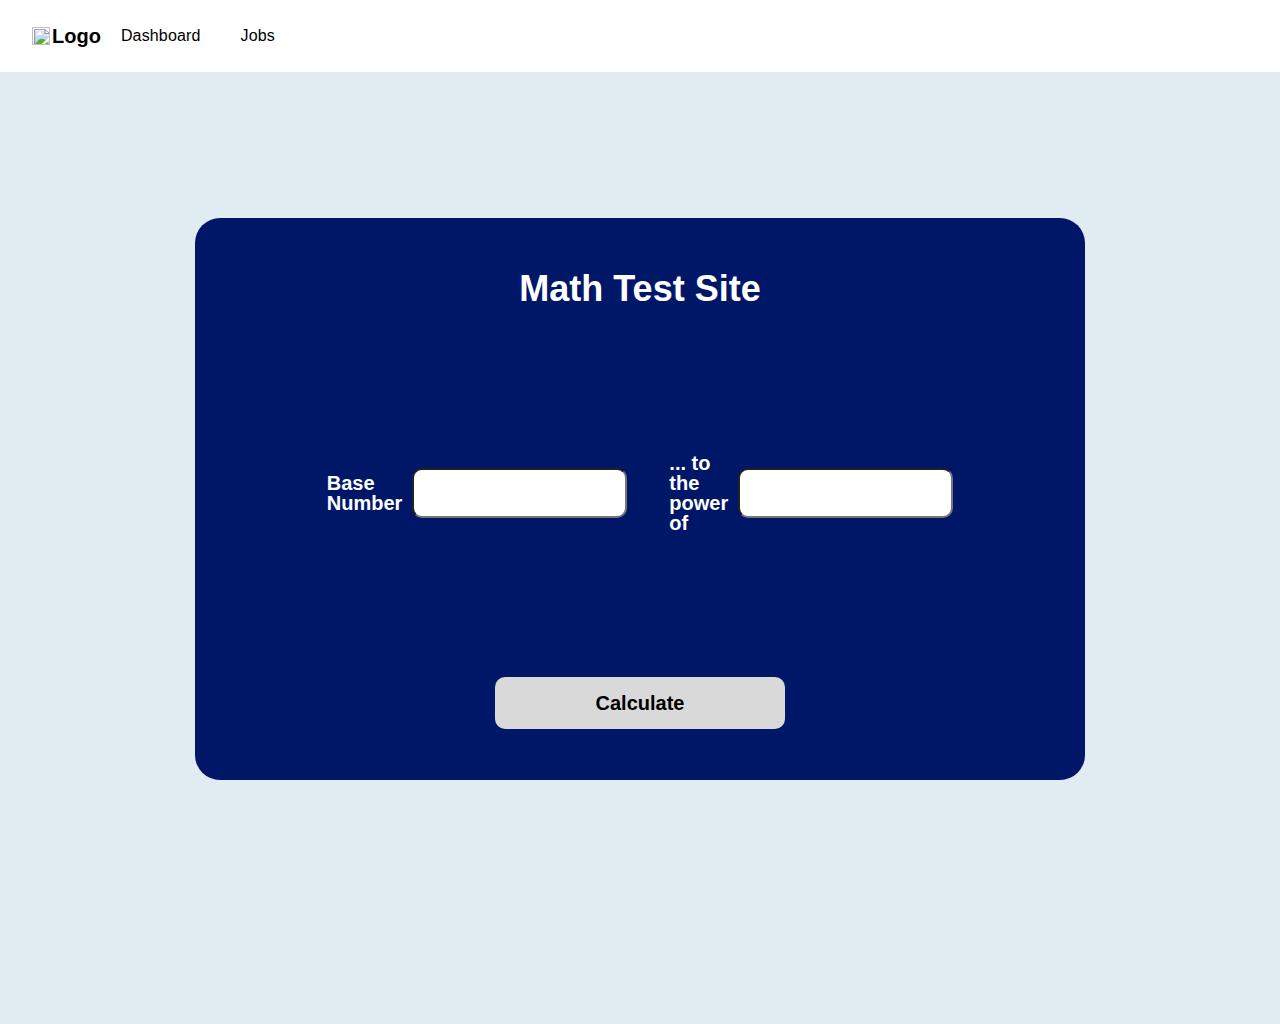
==== commit 47c20964: "remove redundancies" ====
--- a/index.html
+++ b/index.html
@@ -57,12 +57,10 @@
               <div class="text-11">Base Number</div>
               <input type="text" id="base">
             </div>
-            <img src="https://uploads-ssl.webflow.com/649cf6dd56175bee62887b8e/649cf7237cb20ece78a9a00b_Vectors-Wrapper.svg" loading="lazy" width="167" height="34" alt="" class="vectors-wrapper-2">
             <div class="frame-337">
               <div class="text-11">... to the power of</div>
               <input type="text" id="exponent">
             </div>
-            <img src="https://uploads-ssl.webflow.com/649cf6dd56175bee62887b8e/649cf7237cb20ece78a9a00b_Vectors-Wrapper.svg" loading="lazy" width="167" height="34" alt="" class="vectors-wrapper-2">
           </div>
           <div class="frame-5">
             <div class="frame-339">
--- a/css/sps-spectacular-site-15b941.webflow.css
+++ b/css/sps-spectacular-site-15b941.webflow.css
@@ -432,3 +432,8 @@
   padding: 10px 89px;
   display: flex;
 }
+
+input[type="text"] {
+  border-radius: 10px;
+  padding: 15px;
+}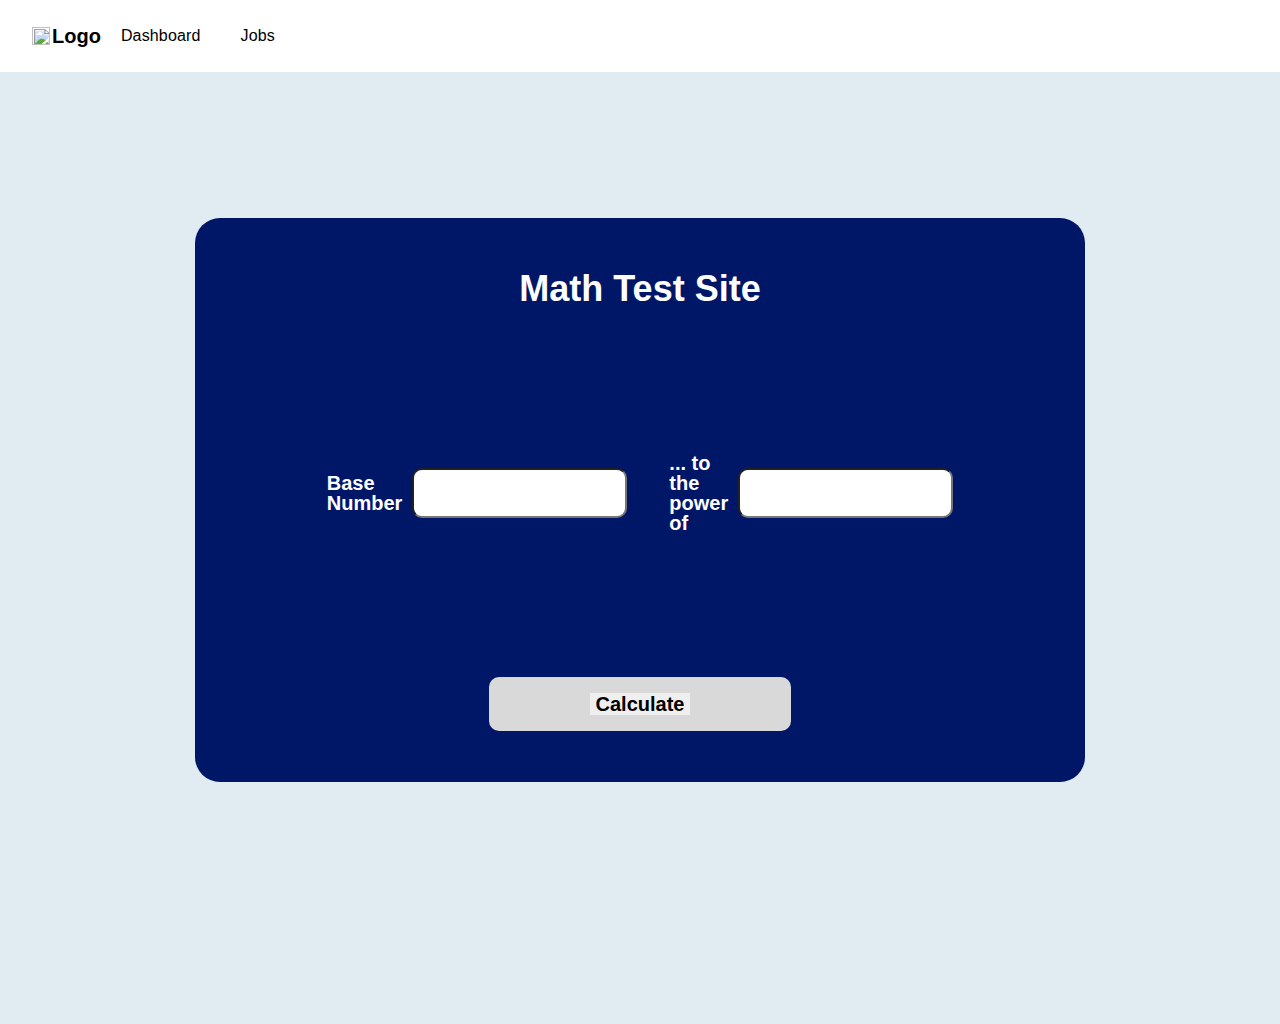
==== commit 01426075: "button" ====
--- a/index.html
+++ b/index.html
@@ -64,7 +64,7 @@
           </div>
           <div class="frame-5">
             <div class="frame-339">
-              <div class="text-4">Calculate</div>
+              <button class="text-4">Calculate</button>
             </div>
           </div>
         </div>
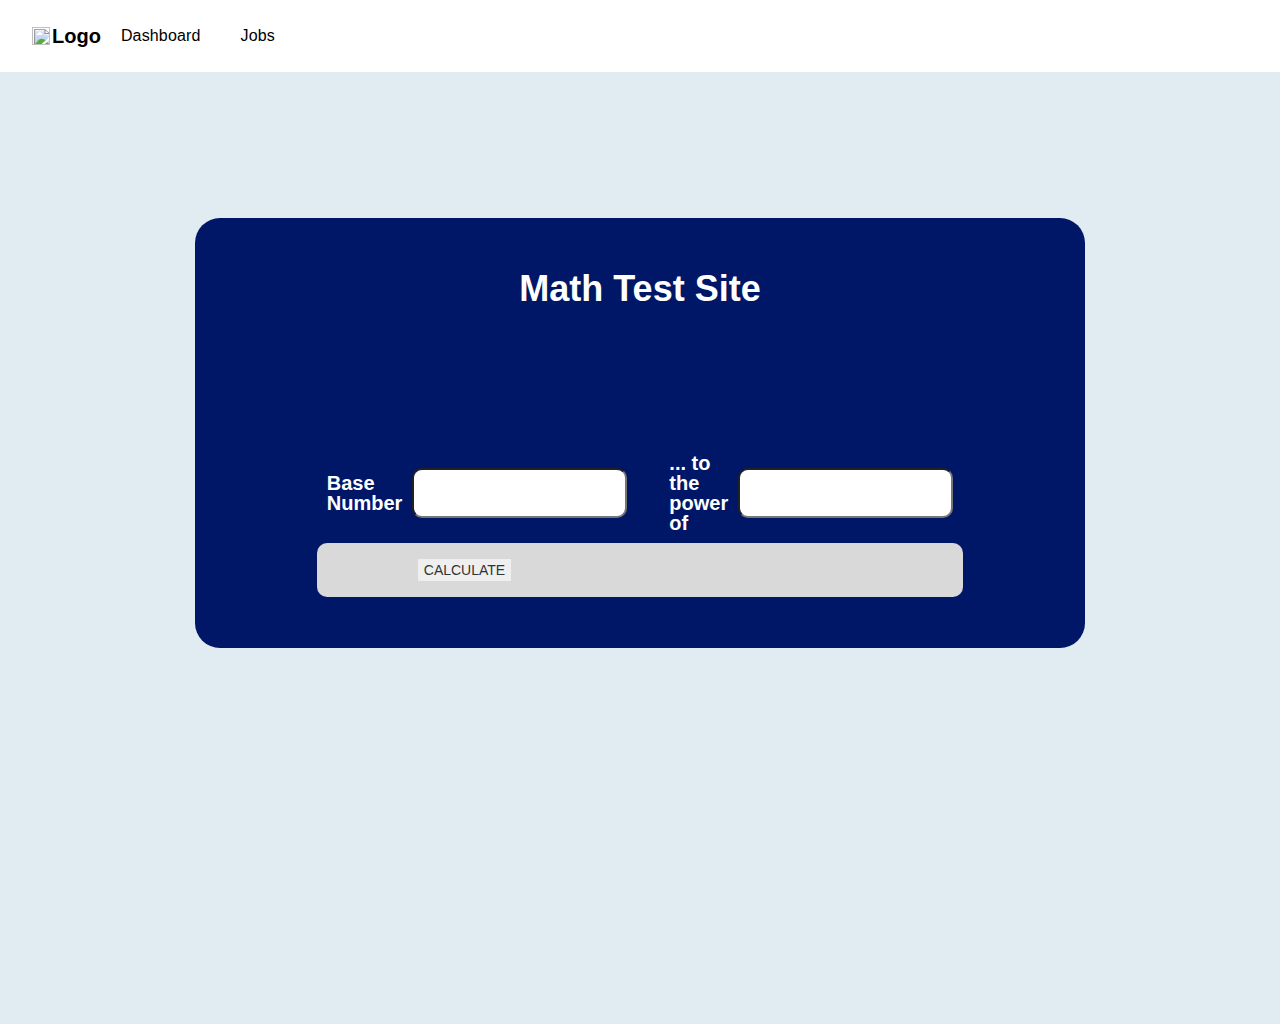
==== commit 92c52d9b: "form" ====
--- a/index.html
+++ b/index.html
@@ -52,6 +52,7 @@
           <div class="frame-337">
             <div class="text-10">Math Test Site</div>
           </div>
+          <form>
           <div class="frame-338">
             <div class="frame-337">
               <div class="text-11">Base Number</div>
@@ -64,8 +65,10 @@
           </div>
           <div class="frame-5">
             <div class="frame-339">
-              <button class="text-4">Calculate</button>
-            </div>
+              <!-- set button onClick method to call function we defined passing input values as parameters -->
+        <button type="button" onclick="callAPI(document.getElementById('base').value,document.getElementById('exponent').value)">CALCULATE</button>
+        </form>
+        </div>
           </div>
         </div>
       </div>
--- a/css/sps-spectacular-site-15b941.webflow.css
+++ b/css/sps-spectacular-site-15b941.webflow.css
@@ -436,4 +436,15 @@
 input[type="text"] {
   border-radius: 10px;
   padding: 15px;
+}
+
+.calculate-button {
+  width: 200px;
+  background-color: lightgrey;
+  border-radius: 10px;
+  padding: 10px;
+  border: none;
+  color: black;
+  font-size: 16px;
+  cursor: pointer;
 }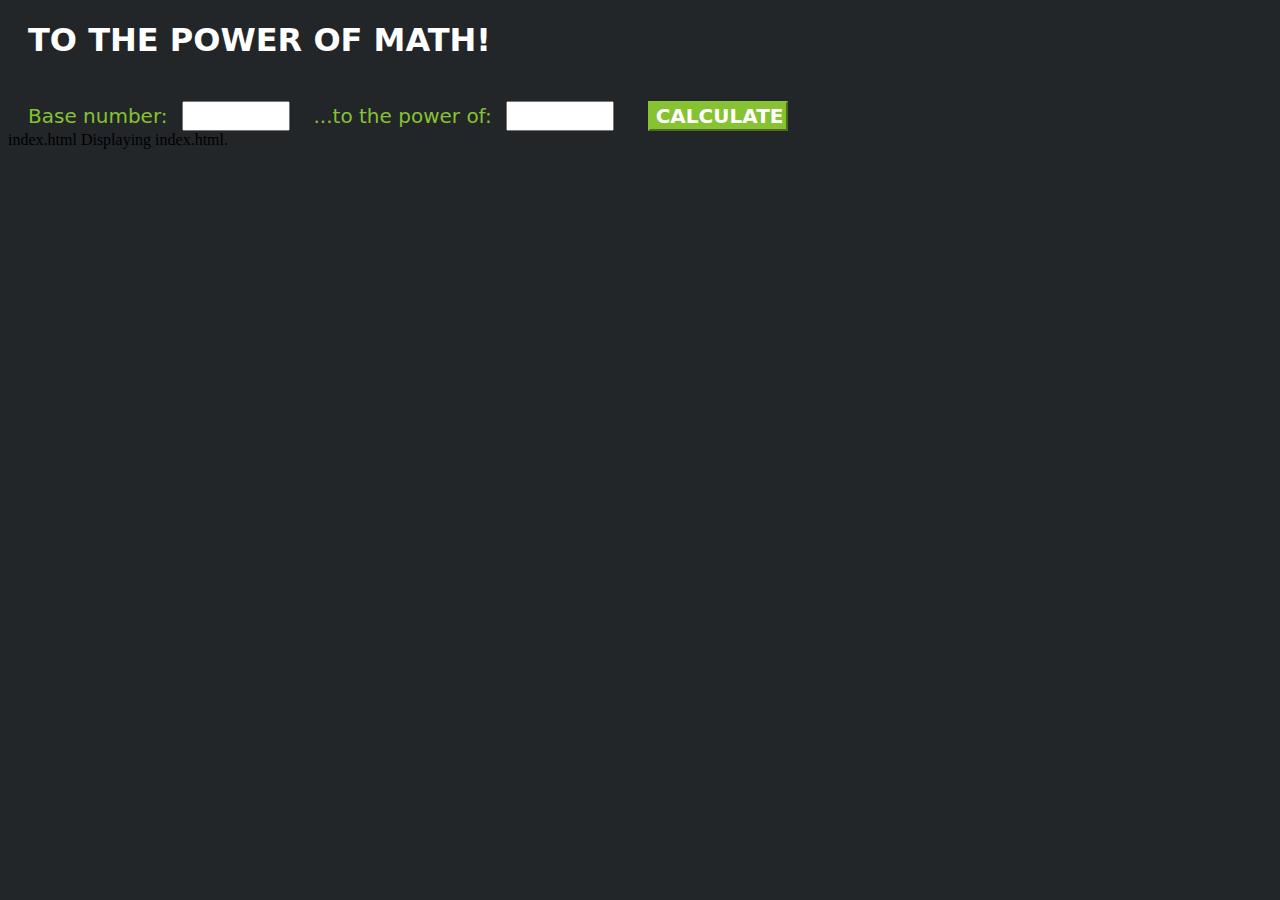
==== commit 2c191fc8: "failure" ====
--- a/index.html
+++ b/index.html
@@ -1,17 +1,49 @@
+
 <!DOCTYPE html>
 <html>
 <head>
-  <meta charset="utf-8">
-  <title>SP's Math Site</title>
-  <meta name="viewport" content="width=device-width, initial-scale=1">
-  <meta name="generator" content="Webflow">
-  <link rel="stylesheet" type="text/css" href="css/normalize.css">
-  <link rel="stylesheet" type="text/css" href="css/webflow.css">
-  <link rel="stylesheet" type="text/css" href="css/sps-spectacular-site-15b941.webflow.css">
-  <script>
-    !function(o,c){var n=c.documentElement,t=" w-mod-";n.className+=t+"js",("ontouchstart"in o||o.DocumentTouch&&c instanceof DocumentTouch)&&(n.className+=t+"touch")}(window,document);
-  // callAPI function that takes the base and exponent numbers as parameters
-  var callAPI = (base,exponent)=>{
+    <meta charset="UTF-8">
+    <title>To the Power of Math!</title>
+    <!-- Styling for the client UI -->
+    <style>
+    h1 {
+        color: #FFFFFF;
+        font-family: system-ui;
+		margin-left: 20px;
+        }
+	body {
+        background-color: #222629;
+        }
+    label {
+        color: #86C232;
+        font-family: system-ui;
+        font-size: 20px;
+        margin-left: 20px;
+		margin-top: 20px;
+        }
+     button {
+        background-color: #86C232;
+		border-color: #86C232;
+		color: #FFFFFF;
+        font-family: system-ui;
+        font-size: 20px;
+		font-weight: bold;
+        margin-left: 30px;
+		margin-top: 20px;
+		width: 140px;
+        }
+	 input {
+        color: #222629;
+        font-family: system-ui;
+        font-size: 20px;
+        margin-left: 10px;
+		margin-top: 20px;
+		width: 100px;
+        }
+    </style>
+    <script>
+        // callAPI function that takes the base and exponent numbers as parameters
+        var callAPI = (base,exponent)=>{
             // instantiate a headers object
             var myHeaders = new Headers();
             // add content type header to object
@@ -26,53 +58,24 @@
                 redirect: 'follow'
             };
             // make API call with parameters and use promises to get response
-            fetch("https://xdb5j79nfa.execute-api.us-east-2.amazonaws.com/dev", requestOptions)
+            fetch("YOUR API GATEWAY ENDPOINT", requestOptions)
             .then(response => response.text())
             .then(result => alert(JSON.parse(result).body))
             .catch(error => console.log('error', error));
-  </script>
-  <link rel="shortcut icon" type="image/x-icon" href="images/favicon.ico">
-  <link rel="apple-touch-icon" href="images/webclip.png">
+        }
+    </script>
 </head>
 <body>
-  <div class="home">
-    <div class="navbar">
-      <div class="logo">
-        <img src="https://uploads-ssl.webflow.com/649cf6dd56175bee62887b8e/649cf7217cb20ece78a99e9d_Vectors-Wrapper.svg" loading="lazy" width="18" height="18" alt="" class="vectors-wrapper-5">
-        <div class="text-9">Logo</div>
-      </div>
-      <div class="frame-333">
-        <div class="body-body-large">Dashboard</div>
-        <div class="body-body-large">Jobs</div>
-      </div>
-    </div>
-    <div class="frame-334">
-      <div class="frame-335">
-        <div class="frame-336">
-          <div class="frame-337">
-            <div class="text-10">Math Test Site</div>
-          </div>
-          <form>
-          <div class="frame-338">
-            <div class="frame-337">
-              <div class="text-11">Base Number</div>
-              <input type="text" id="base">
-            </div>
-            <div class="frame-337">
-              <div class="text-11">... to the power of</div>
-              <input type="text" id="exponent">
-            </div>
-          </div>
-          <div class="frame-5">
-            <div class="frame-339">
-              <!-- set button onClick method to call function we defined passing input values as parameters -->
+    <h1>TO THE POWER OF MATH!</h1>
+	<form>
+        <label>Base number:</label>
+        <input type="text" id="base">
+        <label>...to the power of:</label>
+        <input type="text" id="exponent">
+        <!-- set button onClick method to call function we defined passing input values as parameters -->
         <button type="button" onclick="callAPI(document.getElementById('base').value,document.getElementById('exponent').value)">CALCULATE</button>
-        </form>
-        </div>
-          </div>
-        </div>
-      </div>
-    </div>
-  </div>
+    </form>
 </body>
-  <script src="https://d3e54v103j8qbb.cloudfront.net/js/jquery-3.5.1.min.dc5e7f18c8.js?site=649
+</html>
+index.html
+Displaying index.html.         
